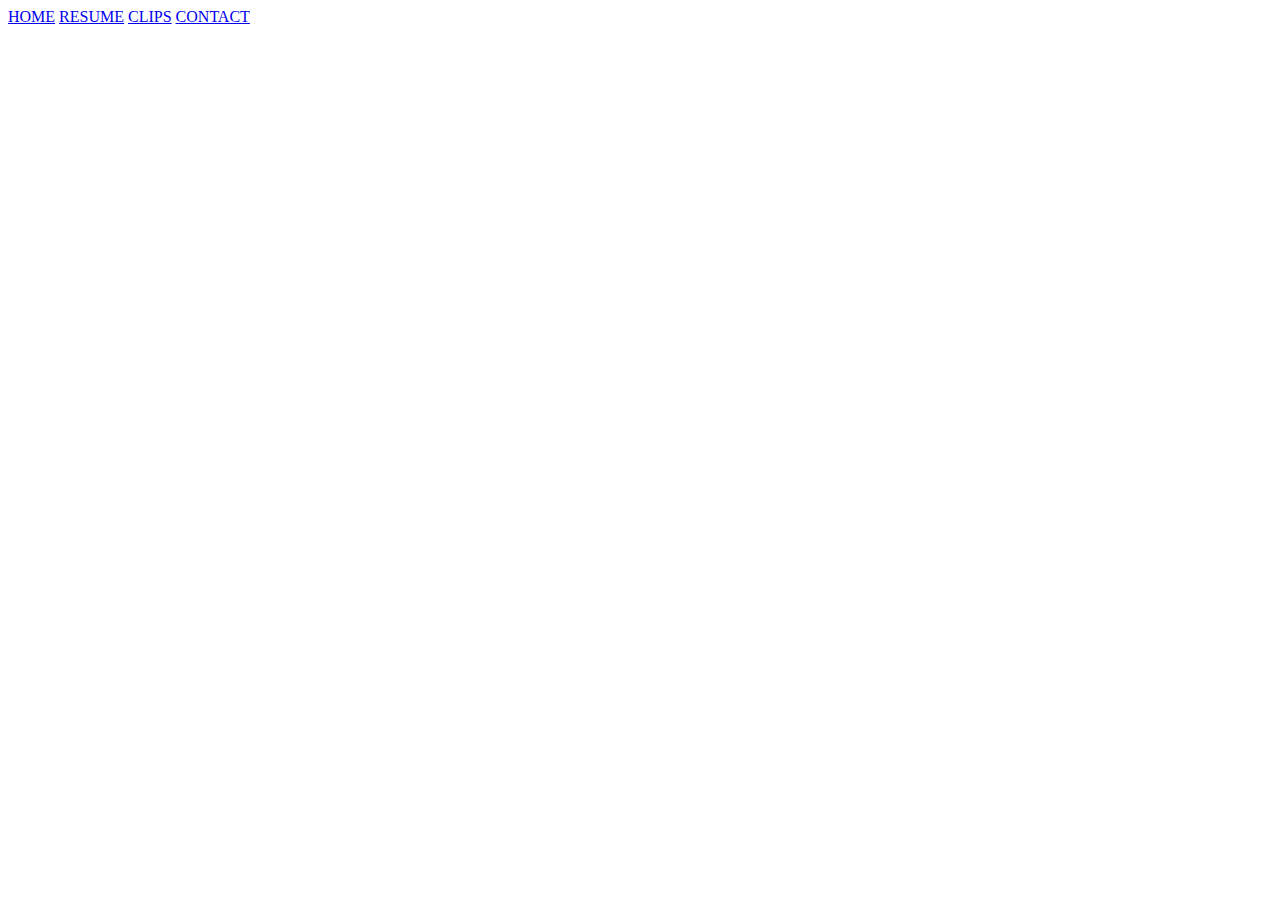
==== index.html @ 9bb3ff0e "Update index.html" ====
<!DOCTYPE html>
<html lang="en">

<head>
    <!--meta-->
    <meta charset="UTF-8">
    <meta name="viewport" content="width=device-width, initial-scale=1.0">
    <meta http-equiv="X-UA-Compatible" content="ie=edge">
    <!-- seo -->
    <title>Title goes here</title>
    <meta name="description" content="Description goes here">
    <!-- font -->
    <!-- css -->
    <link href="https://cdn.jsdelivr.net/npm/bootstrap@5.1.3/dist/css/bootstrap.min.css" rel="stylesheet" integrity="sha384-1BmE4kWBq78iYhFldvKuhfTAU6auU8tT94WrHftjDbrCEXSU1oBoqyl2QvZ6jIW3" crossorigin="anonymous">
     <!-- // -->
    <link rel="stylesheet" href="assets/css/style.css">
</head>

<body>

<!-- nav -->
<a href="#">HOME</a>
<a href="/resume/">RESUME</a>
<a href="/clips/">CLIPS</a>
<a href="/contact/">CONTACT</a>
<!-- js -->
<script src="https://cdn.jsdelivr.net/npm/bootstrap@5.1.3/dist/js/bootstrap.bundle.min.js" integrity="sha384-ka7Sk0Gln4gmtz2MlQnikT1wXgYsOg+OMhuP+IlRH9sENBO0LRn5q+8nbTov4+1p" crossorigin="anonymous"></script>
</body>

</html>
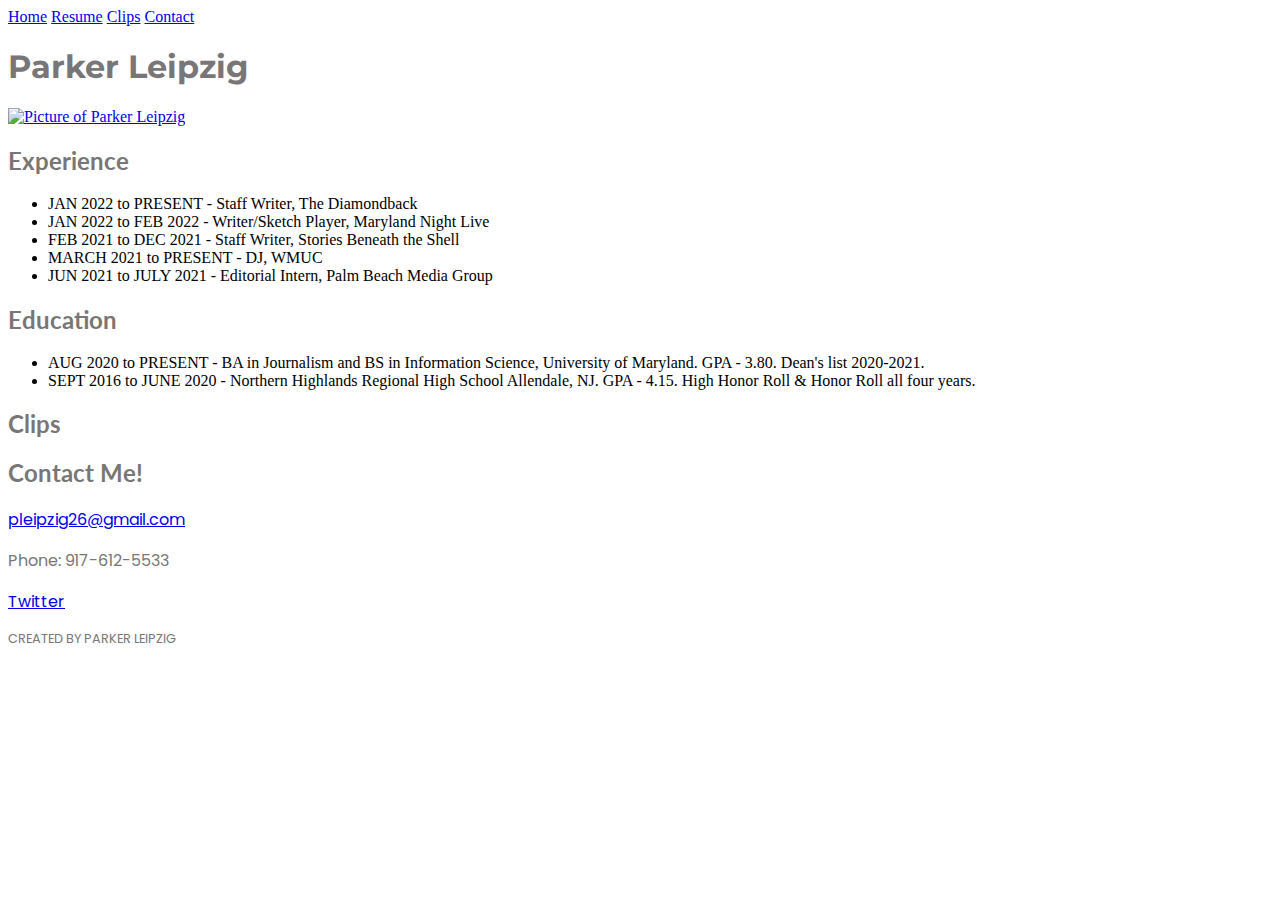
==== commit 265ccbe0: "Update index.html" ====
--- a/index.html
+++ b/index.html
@@ -10,21 +10,84 @@
     <title>Title goes here</title>
     <meta name="description" content="Description goes here">
     <!-- font -->
+    <link href="https://fonts.googleapis.com/css2?family=DM+Serif+Display&family=Lato&family=Montserrat&family=Poppins:wght@100&display=swap" rel="stylesheet">
+    <link href="https://fonts.googleapis.com/css2?family=DM+Serif+Display&family=Lato&family=Montserrat&family=Poppins:wght@100&display=swap" rel="stylesheet">
+    <link href="https://fonts.googleapis.com/css2?family=DM+Serif+Display&family=Lato&family=Montserrat&family=Poppins:wght@100;400&display=swap" rel="stylesheet">
     <!-- css -->
     <link href="https://cdn.jsdelivr.net/npm/bootstrap@5.1.3/dist/css/bootstrap.min.css" rel="stylesheet" integrity="sha384-1BmE4kWBq78iYhFldvKuhfTAU6auU8tT94WrHftjDbrCEXSU1oBoqyl2QvZ6jIW3" crossorigin="anonymous">
      <!-- // -->
     <link rel="stylesheet" href="assets/css/style.css">
+
 </head>
 
 <body>
+<main>
+<!-- nav -->
+    <a href="#">Home</a>
+    <a href="#resume">Resume</a>
+    <a href="#clips">Clips</a>
+    <a href="#contact">Contact</a>
+<section>
+    <h1>Parker Leipzig</h1>
+    <p>
 
-<!-- nav -->
-<a href="#">HOME</a>
-<a href="/resume/">RESUME</a>
-<a href="/clips/">CLIPS</a>
-<a href="/contact/">CONTACT</a>
+    </p>
+    <div class="col-md-4">
+        <a href="#"><img src="assets/img/IMG_3495.jpeg" alt="Picture of Parker Leipzig" class="img-fluid"></a>
+    </div>
+</section>
+<section id="#resume">
+    <h2>Experience</h2>
+        <ul>
+            <li>
+                JAN 2022 to PRESENT - Staff Writer, The Diamondback      
+            </li>
+            <li>
+                JAN 2022 to FEB 2022 - Writer/Sketch Player, Maryland Night Live
+            </li>
+            <li>
+                FEB 2021 to DEC 2021 - Staff Writer, Stories Beneath the Shell
+            </li>
+            <li>
+                MARCH 2021 to PRESENT - DJ, WMUC
+            </li>
+            <li>
+                JUN 2021 to JULY 2021 - Editorial Intern, Palm Beach Media Group
+            </li>
+        </ul>
+    <h2>Education</h2>
+        <ul>
+            <li>
+                AUG 2020 to PRESENT - BA in Journalism and BS in Information Science, University of Maryland. GPA - 3.80. Dean's list 2020-2021.
+            </li>
+            <li>
+                SEPT 2016 to JUNE 2020 - Northern Highlands Regional High School Allendale, NJ. GPA - 4.15. High Honor Roll & Honor Roll all four years.
+            </li>
+        </ul>
+</section>
+<section id="#clips">
+    <h2>Clips</h2>
+</section>
+<section id="#contact">
+    <h2>Contact Me!</h2>
+        <p>
+            <a href="mailto:pleipzig26@gmail.com" target="_blank">pleipzig26@gmail.com</a>
+        </p>
+        <p>
+            Phone: 917-612-5533
+        </p>
+        <p>
+            <a href="www.twitter.com/leipzig_parker">Twitter</a>
+        </p>
+</section>
+</main>
+
 <!-- js -->
 <script src="https://cdn.jsdelivr.net/npm/bootstrap@5.1.3/dist/js/bootstrap.bundle.min.js" integrity="sha384-ka7Sk0Gln4gmtz2MlQnikT1wXgYsOg+OMhuP+IlRH9sENBO0LRn5q+8nbTov4+1p" crossorigin="anonymous"></script>
 </body>
-
+<footer>
+    <p>
+        Created by Parker Leipzig
+    </p>
+</footer>
 </html>--- a/assets/css/style.css
+++ b/assets/css/style.css
@@ -0,0 +1,44 @@
+.background {
+    color: #B1C9C0;
+}
+
+p {
+   font-family: 'Poppins', sans-serif;
+   color: #787676;
+}
+
+h1 {
+    font-family: 'Montserrat', sans-serif;
+    color: #787676;
+}
+
+h2 {
+    font-family: 'Lato', sans-serif;
+    color: #787676;
+}
+
+.block {
+    text-align: center;
+    font-size: .7em;
+    letter-spacing: 1px;
+}
+
+.block img {
+    margin: 20px 0;
+}
+
+footer {
+    font-size: .8em;
+    margin: 0;
+    padding: 0;
+    text-transform: uppercase;
+}
+
+@media (max-width: 450px) {
+    h1 {
+        font-size: 3em;
+    }
+    h2 {
+        font-size: 1em;
+    }
+}
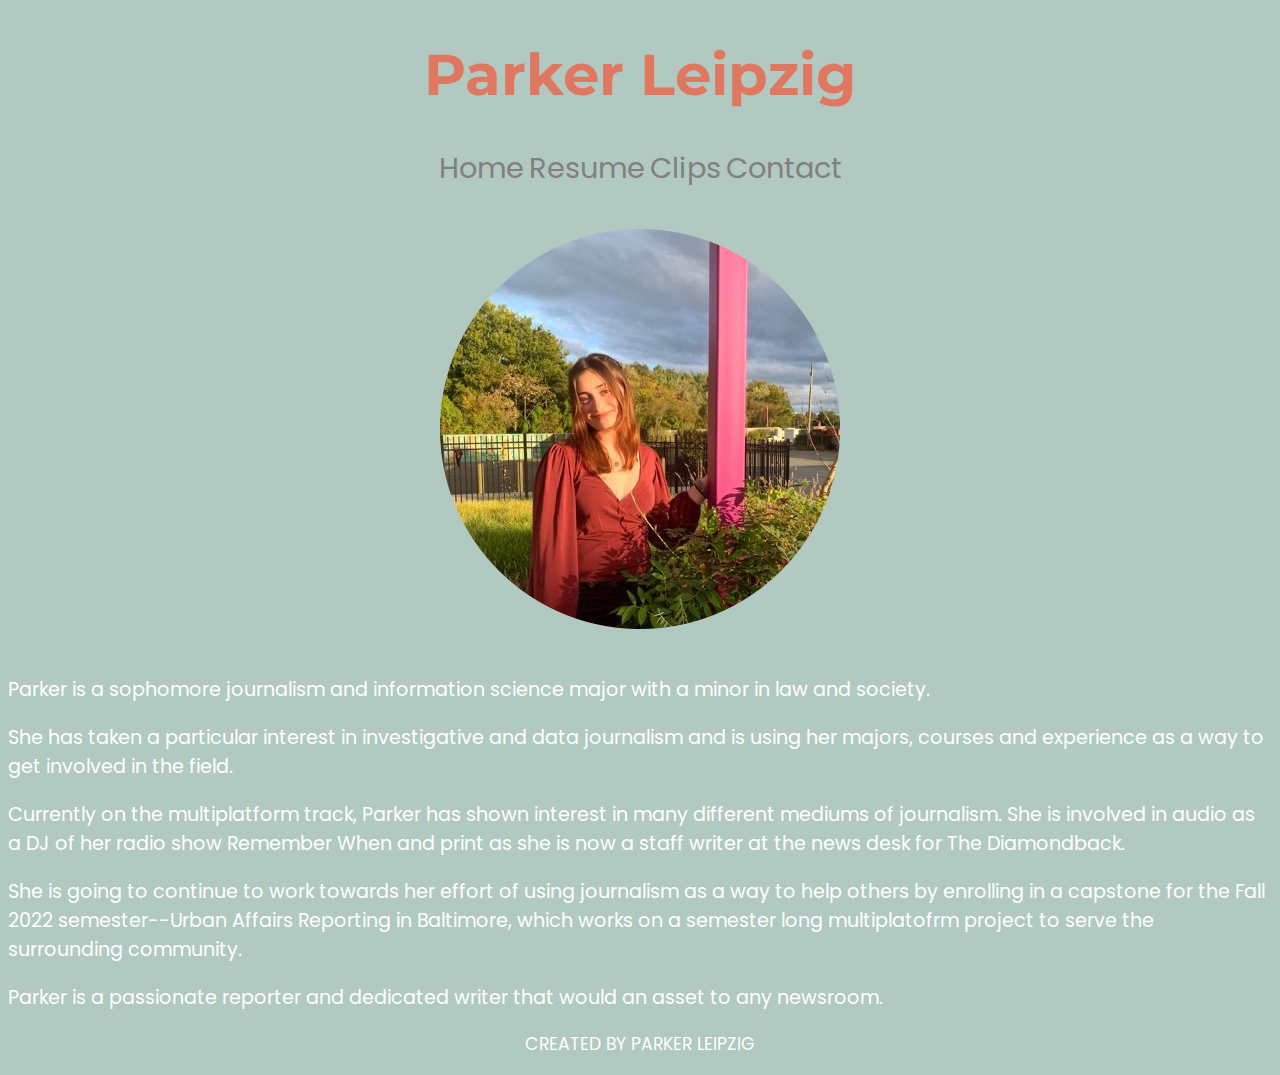
==== commit fd38a2f1: "Update index.html" ====
--- a/index.html
+++ b/index.html
@@ -10,9 +10,9 @@
     <title>Title goes here</title>
     <meta name="description" content="Description goes here">
     <!-- font -->
-    <link href="https://fonts.googleapis.com/css2?family=DM+Serif+Display&family=Lato&family=Montserrat&family=Poppins:wght@100&display=swap" rel="stylesheet">
-    <link href="https://fonts.googleapis.com/css2?family=DM+Serif+Display&family=Lato&family=Montserrat&family=Poppins:wght@100&display=swap" rel="stylesheet">
-    <link href="https://fonts.googleapis.com/css2?family=DM+Serif+Display&family=Lato&family=Montserrat&family=Poppins:wght@100;400&display=swap" rel="stylesheet">
+    <link href="https://fonts.googleapis.com/css2?family=Poppins:wght@100;400&display=swap" rel="stylesheet">
+    <link href="https://fonts.googleapis.com/css2?family=Lato:wght@300;400;700&display=swap" rel="stylesheet">
+    <link href="https://fonts.googleapis.com/css2?family=Montserrat:wght@100;200;300;400;500&display=swap" rel="stylesheet">
     <!-- css -->
     <link href="https://cdn.jsdelivr.net/npm/bootstrap@5.1.3/dist/css/bootstrap.min.css" rel="stylesheet" integrity="sha384-1BmE4kWBq78iYhFldvKuhfTAU6auU8tT94WrHftjDbrCEXSU1oBoqyl2QvZ6jIW3" crossorigin="anonymous">
      <!-- // -->
@@ -21,73 +21,49 @@
 </head>
 
 <body>
-<main>
+    <main>
 <!-- nav -->
+<nav
+    <div class="name">
+    <h1>Parker Leipzig</h1>
     <a href="#">Home</a>
-    <a href="#resume">Resume</a>
-    <a href="#clips">Clips</a>
-    <a href="#contact">Contact</a>
-<section>
-    <h1>Parker Leipzig</h1>
+
+    <a href="/resume/">Resume</a>
+
+    <a href="/clips/">Clips</a>
+
+    <a href="/contact/">Contact</a>
+</nav>
+<div class="row justify-content-end">
+    <div class="offset-lg-1 col-md-4">
+        <img src="assets/img/Image-1.png" alt="Picture of Parker Leipzig" 
+        class="img-fluid">
+    </div>
+ </div>
     <p>
+        Parker is a sophomore journalism and information science major with a minor in law and society.
+    </p>
+    <p>
+        She has taken a particular interest in investigative and data journalism and is using her majors, courses and experience as a way to get involved in the field. 
+    </p>
+    <p>
+        Currently on the multiplatform track, Parker has shown interest in many different mediums of journalism. She is involved in audio as a DJ of her radio show Remember When and print as she is now a staff writer at the news desk for The Diamondback.
+    </p>
+    <p>
+        She is going to continue to work towards her effort of using journalism as a way to help others by enrolling in a capstone for the Fall 2022 semester--Urban Affairs Reporting in Baltimore, which works on a semester long multiplatofrm project to serve the surrounding community.
+    </p>
+    <p>
+        Parker is a passionate reporter and dedicated writer that would an asset to any newsroom.
+    </p>
 
-    </p>
-    <div class="col-md-4">
-        <a href="#"><img src="assets/img/IMG_3495.jpeg" alt="Picture of Parker Leipzig" class="img-fluid"></a>
-    </div>
-</section>
-<section id="#resume">
-    <h2>Experience</h2>
-        <ul>
-            <li>
-                JAN 2022 to PRESENT - Staff Writer, The Diamondback      
-            </li>
-            <li>
-                JAN 2022 to FEB 2022 - Writer/Sketch Player, Maryland Night Live
-            </li>
-            <li>
-                FEB 2021 to DEC 2021 - Staff Writer, Stories Beneath the Shell
-            </li>
-            <li>
-                MARCH 2021 to PRESENT - DJ, WMUC
-            </li>
-            <li>
-                JUN 2021 to JULY 2021 - Editorial Intern, Palm Beach Media Group
-            </li>
-        </ul>
-    <h2>Education</h2>
-        <ul>
-            <li>
-                AUG 2020 to PRESENT - BA in Journalism and BS in Information Science, University of Maryland. GPA - 3.80. Dean's list 2020-2021.
-            </li>
-            <li>
-                SEPT 2016 to JUNE 2020 - Northern Highlands Regional High School Allendale, NJ. GPA - 4.15. High Honor Roll & Honor Roll all four years.
-            </li>
-        </ul>
-</section>
-<section id="#clips">
-    <h2>Clips</h2>
-</section>
-<section id="#contact">
-    <h2>Contact Me!</h2>
+    </main>
+    <footer>
         <p>
-            <a href="mailto:pleipzig26@gmail.com" target="_blank">pleipzig26@gmail.com</a>
+        Created by Parker Leipzig
         </p>
-        <p>
-            Phone: 917-612-5533
-        </p>
-        <p>
-            <a href="www.twitter.com/leipzig_parker">Twitter</a>
-        </p>
-</section>
-</main>
-
+    </footer>
 <!-- js -->
 <script src="https://cdn.jsdelivr.net/npm/bootstrap@5.1.3/dist/js/bootstrap.bundle.min.js" integrity="sha384-ka7Sk0Gln4gmtz2MlQnikT1wXgYsOg+OMhuP+IlRH9sENBO0LRn5q+8nbTov4+1p" crossorigin="anonymous"></script>
 </body>
-<footer>
-    <p>
-        Created by Parker Leipzig
-    </p>
-</footer>
+
 </html>--- a/assets/css/style.css
+++ b/assets/css/style.css
@@ -1,40 +1,67 @@
-.background {
-    color: #B1C9C0;
-}
-
-p {
-   font-family: 'Poppins', sans-serif;
-   color: #787676;
+body{
+    background-color: #B1C9C0;
+    font-family: 'Poppins', sans-serif;
+    color: white;
+    font-size: 1.2em;
 }
 
 h1 {
     font-family: 'Montserrat', sans-serif;
-    color: #787676;
+    font-size: 3em;
 }
 
 h2 {
     font-family: 'Lato', sans-serif;
-    color: #787676;
+    font-weight: 800;
+    color:azure
 }
 
-.block {
+.number {
+    color: gray;
+    font-size: 1.5em;
+}
+
+a {
+    color: gray;
+    text-decoration: none;
+    font-size: 1.5em;
+}
+
+nav {
+    text-align: center;
+    color: #DF7761;
+    margin: 1em;
+}
+
+.bio img {
+    float: right;
+}
+
+.row {
     text-align: center;
     font-size: .7em;
     letter-spacing: 1px;
 }
 
-.block img {
+.row img {
     margin: 20px 0;
+}
+.row justify-content-right {
+    float: right;
 }
 
 footer {
-    font-size: .8em;
+    font-size: .9em;
     margin: 0;
     padding: 0;
     text-transform: uppercase;
+    text-align: center;
 }
 
 @media (max-width: 450px) {
+    body {
+        margin: 20px 0 0 0;
+    }
     h1 {
         font-size: 3em;
     }
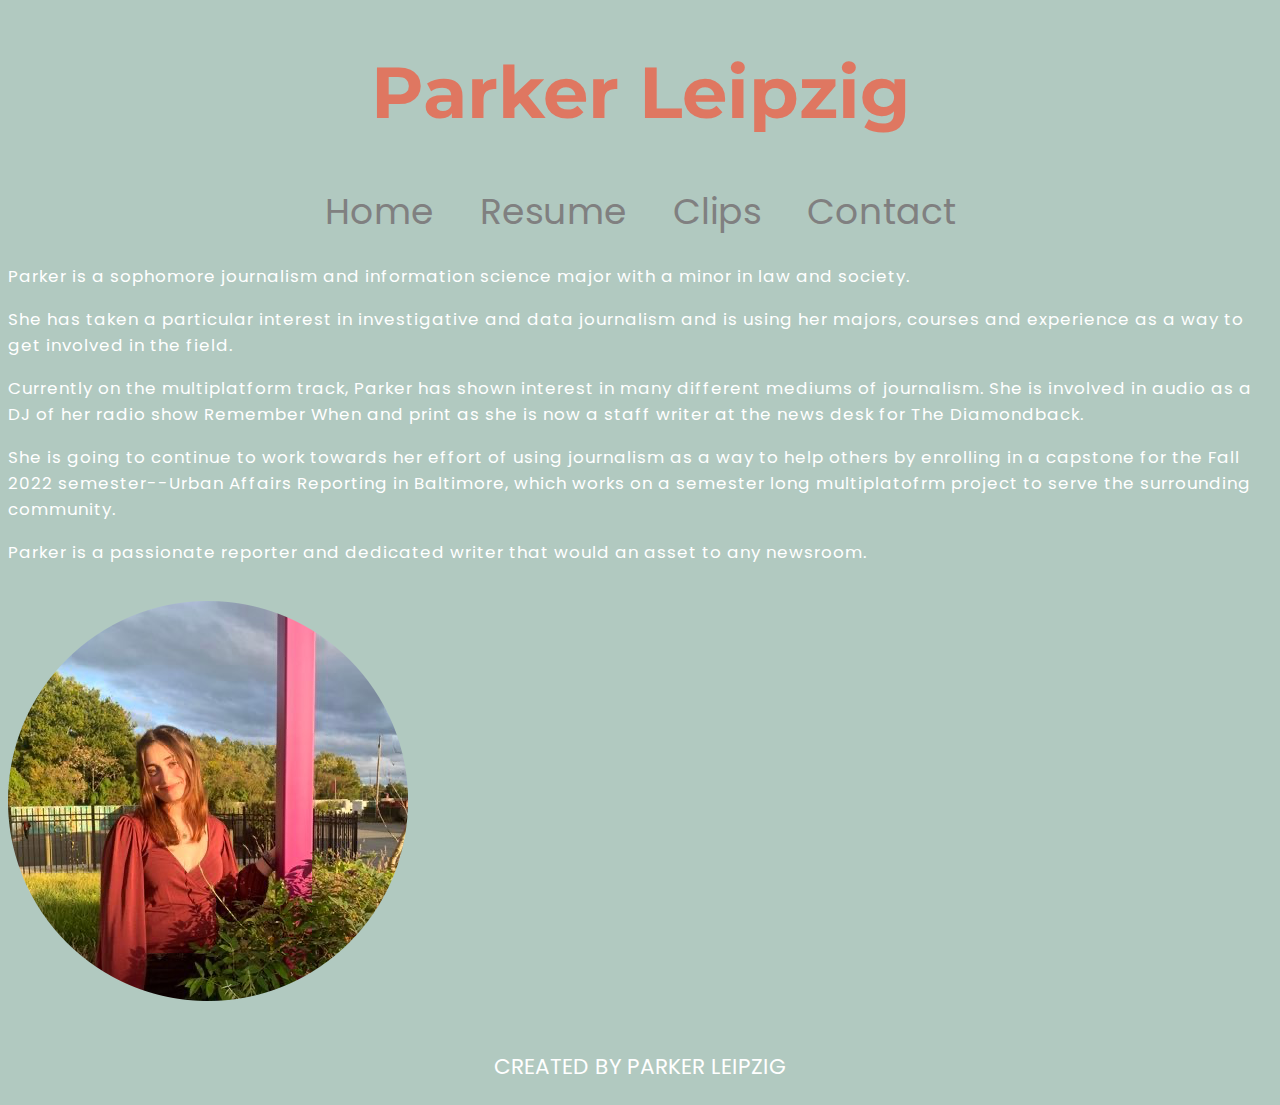
==== commit 35787e3a: "Update index.html" ====
--- a/index.html
+++ b/index.html
@@ -21,28 +21,23 @@
 </head>
 
 <body>
-    <main>
+    
 <!-- nav -->
-<nav
+<nav>
     <div class="name">
-    <h1>Parker Leipzig</h1>
+        <h1>Parker Leipzig</h1>
+    </div>
     <a href="#">Home</a>
-
     <a href="/resume/">Resume</a>
-
     <a href="/clips/">Clips</a>
-
     <a href="/contact/">Contact</a>
 </nav>
-<div class="row justify-content-end">
-    <div class="offset-lg-1 col-md-4">
-        <img src="assets/img/Image-1.png" alt="Picture of Parker Leipzig" 
-        class="img-fluid">
-    </div>
- </div>
-    <p>
+    <main>
+    <div class="row">
+    <div class="col-md-8"> 
+        <p>
         Parker is a sophomore journalism and information science major with a minor in law and society.
-    </p>
+        </p>
     <p>
         She has taken a particular interest in investigative and data journalism and is using her majors, courses and experience as a way to get involved in the field. 
     </p>
@@ -55,7 +50,13 @@
     <p>
         Parker is a passionate reporter and dedicated writer that would an asset to any newsroom.
     </p>
-
+    </div>
+     
+    <div class="col-md-4">
+        <img src="assets/img/Image-1.png" alt="Picture of Parker Leipzig" 
+        class="img-fluid">
+    </div>
+    </div>
     </main>
     <footer>
         <p>
--- a/assets/css/style.css
+++ b/assets/css/style.css
@@ -2,7 +2,7 @@
     background-color: #B1C9C0;
     font-family: 'Poppins', sans-serif;
     color: white;
-    font-size: 1.2em;
+    font-size: 1.5em;
 }
 
 h1 {
@@ -13,12 +13,16 @@
 h2 {
     font-family: 'Lato', sans-serif;
     font-weight: 800;
-    color:azure
+    color:azure;
 }
 
 .number {
     color: gray;
     font-size: 1.5em;
+}
+
+nav a {
+    padding: 0 20px;
 }
 
 a {
@@ -38,7 +42,6 @@
 }
 
 .row {
-    text-align: center;
     font-size: .7em;
     letter-spacing: 1px;
 }
@@ -48,6 +51,10 @@
 }
 .row justify-content-right {
     float: right;
+}
+
+.row justify-content-center {
+    text-align: center;
 }
 
 footer {
@@ -68,4 +75,7 @@
     h2 {
         font-size: 1em;
     }
+    nav a {
+        display: block;
+    }
 }
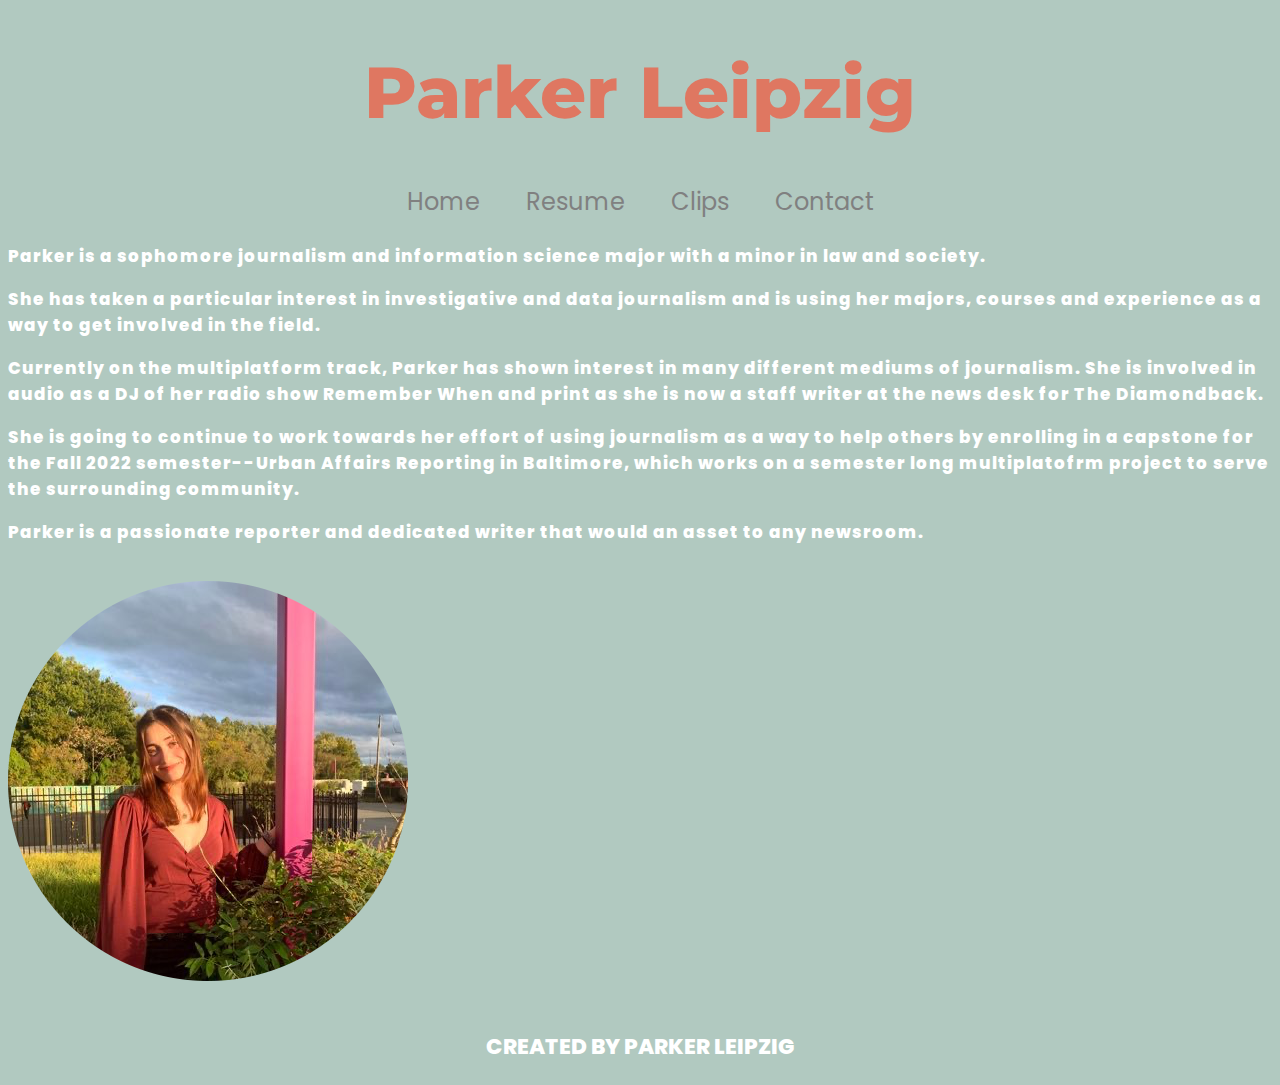
==== commit db809bf6: "Update index.html" ====
--- a/index.html
+++ b/index.html
@@ -33,7 +33,7 @@
     <a href="/contact/">Contact</a>
 </nav>
     <main>
-    <div class="row">
+    <div class="row container">
     <div class="col-md-8"> 
         <p>
         Parker is a sophomore journalism and information science major with a minor in law and society.
--- a/assets/css/style.css
+++ b/assets/css/style.css
@@ -8,17 +8,21 @@
 h1 {
     font-family: 'Montserrat', sans-serif;
     font-size: 3em;
+    font-weight: 800;
 }
 
 h2 {
     font-family: 'Lato', sans-serif;
+    font-weight: 600;
+    color:azure;
+}
+
+p {
     font-weight: 800;
-    color:azure;
 }
 
 .number {
     color: gray;
-    font-size: 1.5em;
 }
 
 nav a {
@@ -28,7 +32,7 @@
 a {
     color: gray;
     text-decoration: none;
-    font-size: 1.5em;
+    font-size: 1em;
 }
 
 nav {
@@ -49,12 +53,15 @@
 .row img {
     margin: 20px 0;
 }
-.row justify-content-right {
-    float: right;
+
+.center {
+    text-align: center;
+    font-size: 1.3em;
 }
 
-.row justify-content-center {
+.contact {
     text-align: center;
+    font-size: 1em;
 }
 
 footer {
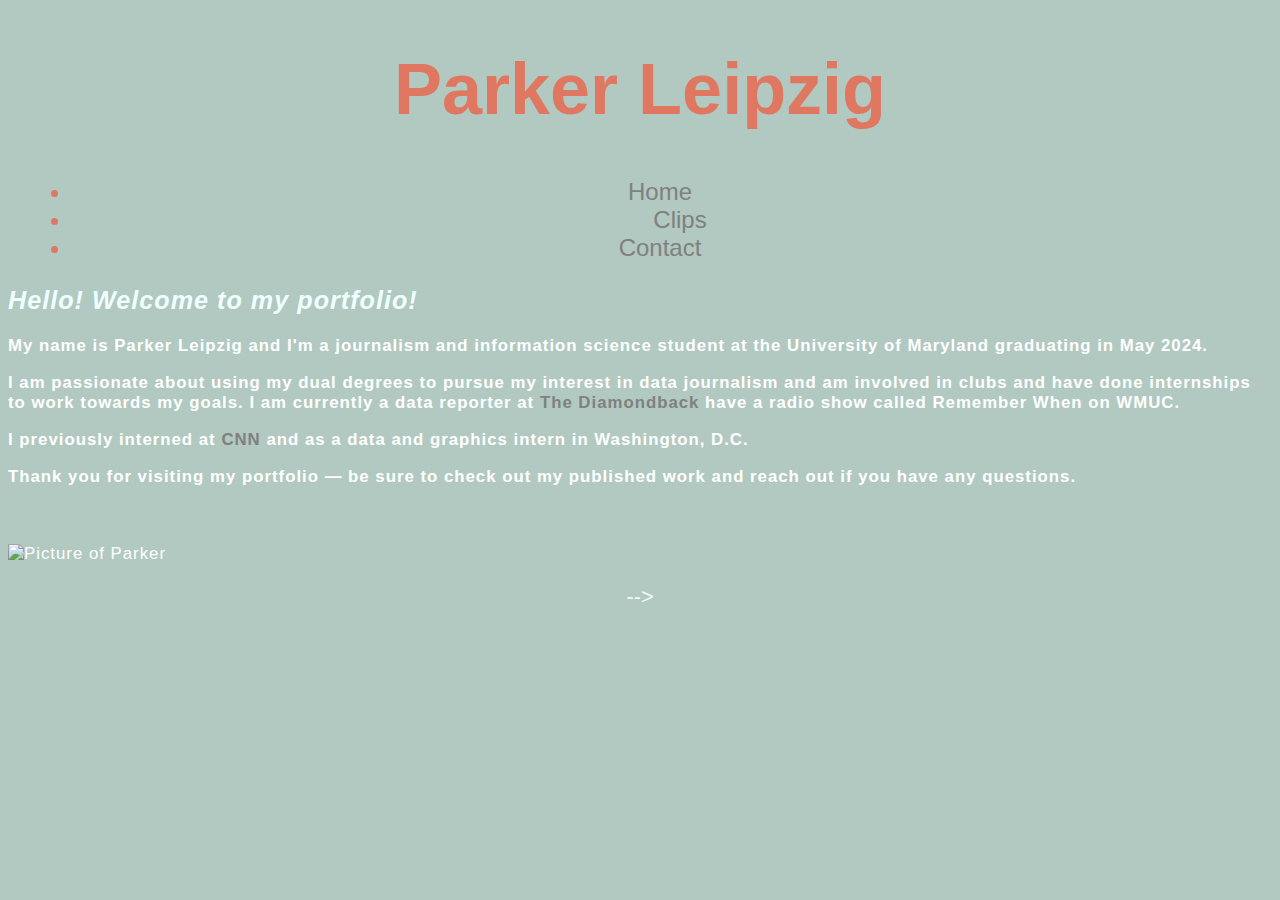
==== commit 07af3268: "Update index.html" ====
--- a/index.html
+++ b/index.html
@@ -7,12 +7,12 @@
     <meta name="viewport" content="width=device-width, initial-scale=1.0">
     <meta http-equiv="X-UA-Compatible" content="ie=edge">
     <!-- seo -->
-    <title>Title goes here</title>
+    <title>Parker Leipzig</title>
     <meta name="description" content="Description goes here">
-    <!-- font -->
-    <link href="https://fonts.googleapis.com/css2?family=Poppins:wght@100;400&display=swap" rel="stylesheet">
-    <link href="https://fonts.googleapis.com/css2?family=Lato:wght@300;400;700&display=swap" rel="stylesheet">
-    <link href="https://fonts.googleapis.com/css2?family=Montserrat:wght@100;200;300;400;500&display=swap" rel="stylesheet">
+    <!--font -->
+    <link href="https://fonts.googleapis.com/css2?family=Nunito:wght@300&display=swap" rel="stylesheet">
+    <link href="https://fonts.googleapis.com/css2?family=Cardo:wght@400;700&display=swap" rel="stylesheet">
+    <link href="https://fonts.googleapis.com/css2?family=Nunito:wght@500&display=swap" rel="stylesheet">
     <!-- css -->
     <link href="https://cdn.jsdelivr.net/npm/bootstrap@5.1.3/dist/css/bootstrap.min.css" rel="stylesheet" integrity="sha384-1BmE4kWBq78iYhFldvKuhfTAU6auU8tT94WrHftjDbrCEXSU1oBoqyl2QvZ6jIW3" crossorigin="anonymous">
      <!-- // -->
@@ -21,50 +21,66 @@
 </head>
 
 <body>
+    <div class="container">
+    <nav>
     
-<!-- nav -->
-<nav>
-    <div class="name">
-        <h1>Parker Leipzig</h1>
+    <h1>Parker Leipzig</h1> 
+    
+    <ul class="nav justify-content-center">
+        <li class="nav-item">
+            <a class="nav-link" href="#">Home</a> 
+        </li>
+        <li class="nav-item">
+            <a class="nav-link" href="/resume>Resume</a>
+        </li>
+        <li class="nav-item">
+            <a class="nav-link" href="/clips">Clips</a>
+        </li>
+        <li class="nav-item">
+            <a class="nav-link" href="/contact">Contact</a>
+        </li>
+    </ul>
+</nav>
+</div>
+<main>
+    <div class="row">
+        <div class="col-md-8">
+          <h2>Hello! Welcome to my portfolio!</h2>
+            <p>My name is Parker Leipzig and I'm a journalism and information science student at the University of Maryland
+                graduating in May 2024. </p>
+            <p>I am passionate about using my dual degrees to pursue my interest in data journalism and am involved in clubs 
+                and have done internships to work towards my goals. I am currently a data reporter at <a href="https://dbknews.com/author/pleipzig/">
+                The Diamondback</a> have a radio show called Remember When on WMUC.
+            </p><p> I previously 
+                interned at <a href="https://www.cnn.com/2023/08/27/us/school-library-book-ban-increase-dg/index.html"> CNN</a> and 
+                as a data and graphics intern in Washington, D.C. </p>
+            <p>Thank you for visiting my portfolio — be sure to check out my published work and reach
+                out if you have any questions.<br><br>
+            </p>
+            <div><center>
+            <a href="https://twitter.com/leipzig_parker" target="_blank"><i class="bi bi-twitter"></i></a>
+            <a href="https://www.linkedin.com/in/parker-leigh-leipzig-9a0700273/" target="_blank"><i class="bi bi-linkedin"></i></a>
+            <a href="mailto:pleipzig26@gmail.com" target="_blank"><i class="bi bi-envelope-fill"></i></a></center>
+        </div>
+        </div>
+        <div class="col-md-4">
+            <img src="assets/img/photo_of_parker.jpg" alt="Picture of Parker" class="img-fluid">
+        </div>
     </div>
-    <a href="#">Home</a>
-    <a href="/resume/">Resume</a>
-    <a href="/clips/">Clips</a>
-    <a href="/contact/">Contact</a>
-</nav>
-    <main>
-    <div class="row container">
-    <div class="col-md-8"> 
-        <p>
-        Parker is a sophomore journalism and information science major with a minor in law and society.
-        </p>
-    <p>
-        She has taken a particular interest in investigative and data journalism and is using her majors, courses and experience as a way to get involved in the field. 
-    </p>
-    <p>
-        Currently on the multiplatform track, Parker has shown interest in many different mediums of journalism. She is involved in audio as a DJ of her radio show Remember When and print as she is now a staff writer at the news desk for The Diamondback.
-    </p>
-    <p>
-        She is going to continue to work towards her effort of using journalism as a way to help others by enrolling in a capstone for the Fall 2022 semester--Urban Affairs Reporting in Baltimore, which works on a semester long multiplatofrm project to serve the surrounding community.
-    </p>
-    <p>
-        Parker is a passionate reporter and dedicated writer that would an asset to any newsroom.
-    </p>
-    </div>
-     
-    <div class="col-md-4">
-        <img src="assets/img/Image-1.png" alt="Picture of Parker Leipzig" 
-        class="img-fluid">
-    </div>
-    </div>
-    </main>
-    <footer>
-        <p>
-        Created by Parker Leipzig
-        </p>
-    </footer>
-<!-- js -->
-<script src="https://cdn.jsdelivr.net/npm/bootstrap@5.1.3/dist/js/bootstrap.bundle.min.js" integrity="sha384-ka7Sk0Gln4gmtz2MlQnikT1wXgYsOg+OMhuP+IlRH9sENBO0LRn5q+8nbTov4+1p" crossorigin="anonymous"></script>
+
+</main>
+
+<footer>
+    <a href="https://twitter.com/leipzig_parker" target="_blank"><i class="bi bi-twitter"></i></a>
+    <a href="https://www.linkedin.com/in/parker-leigh-leipzig-9a0700273/" target="_blank"><i class="bi bi-linkedin"></i></a>
+ <a href="mailto:pleipzig26@gmail.com" target="_blank"><i class="bi bi-envelope-fill"></i></a>-->
+</footer>
+
+     <!-- js -->
+    <script src="https://cdn.jsdelivr.net/npm/bootstrap@5.1.3/dist/js/bootstrap.bundle.min.js" 
+        integrity="sha384-ka7Sk0Gln4gmtz2MlQnikT1wXgYsOg+OMhuP+IlRH9sENBO0LRn5q+8nbTov4+1p" crossorigin="anonymous"></script>
+    <!-- // -->
 </body>
 
+
 </html>--- a/assets/css/style.css
+++ b/assets/css/style.css
@@ -14,6 +14,7 @@
 h2 {
     font-family: 'Lato', sans-serif;
     font-weight: 600;
+    font-style: italic;
     color:azure;
 }
 
@@ -70,6 +71,7 @@
     padding: 0;
     text-transform: uppercase;
     text-align: center;
+    color: aliceblue;
 }
 
 @media (max-width: 450px) {
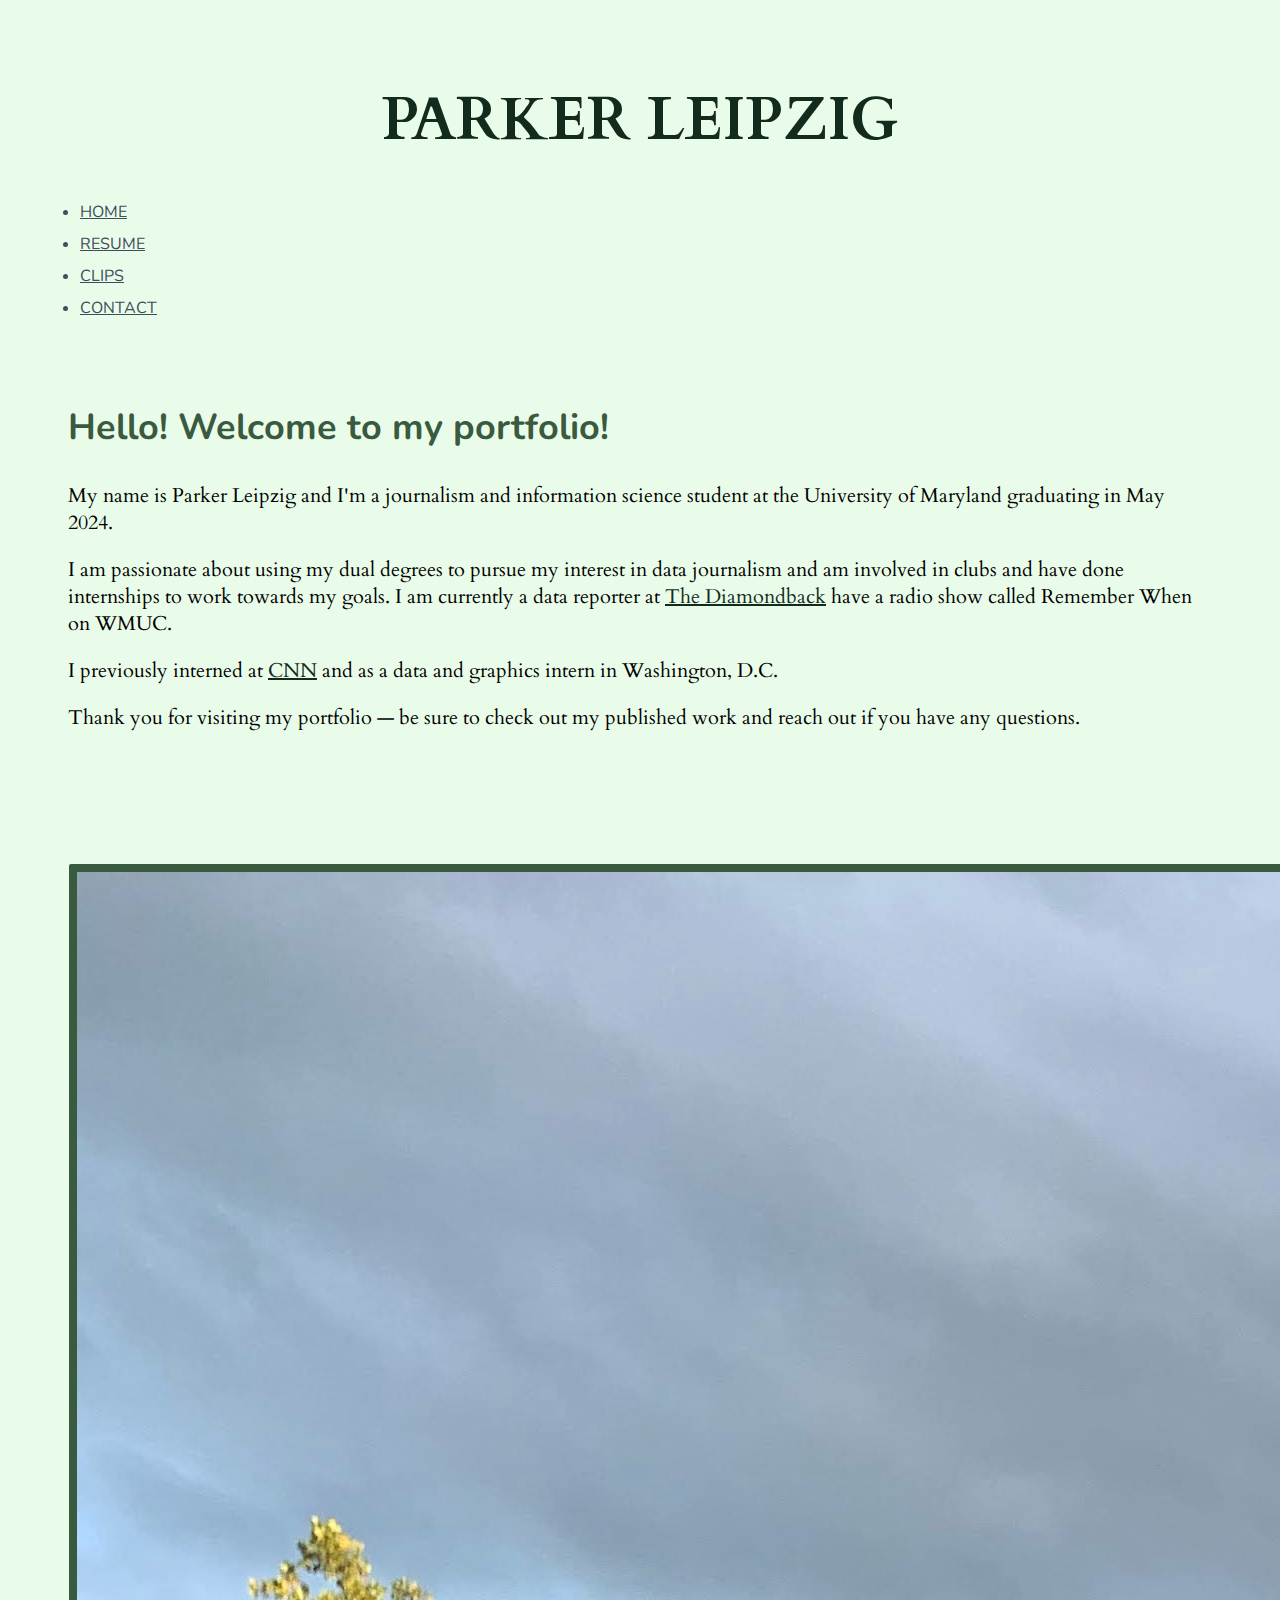
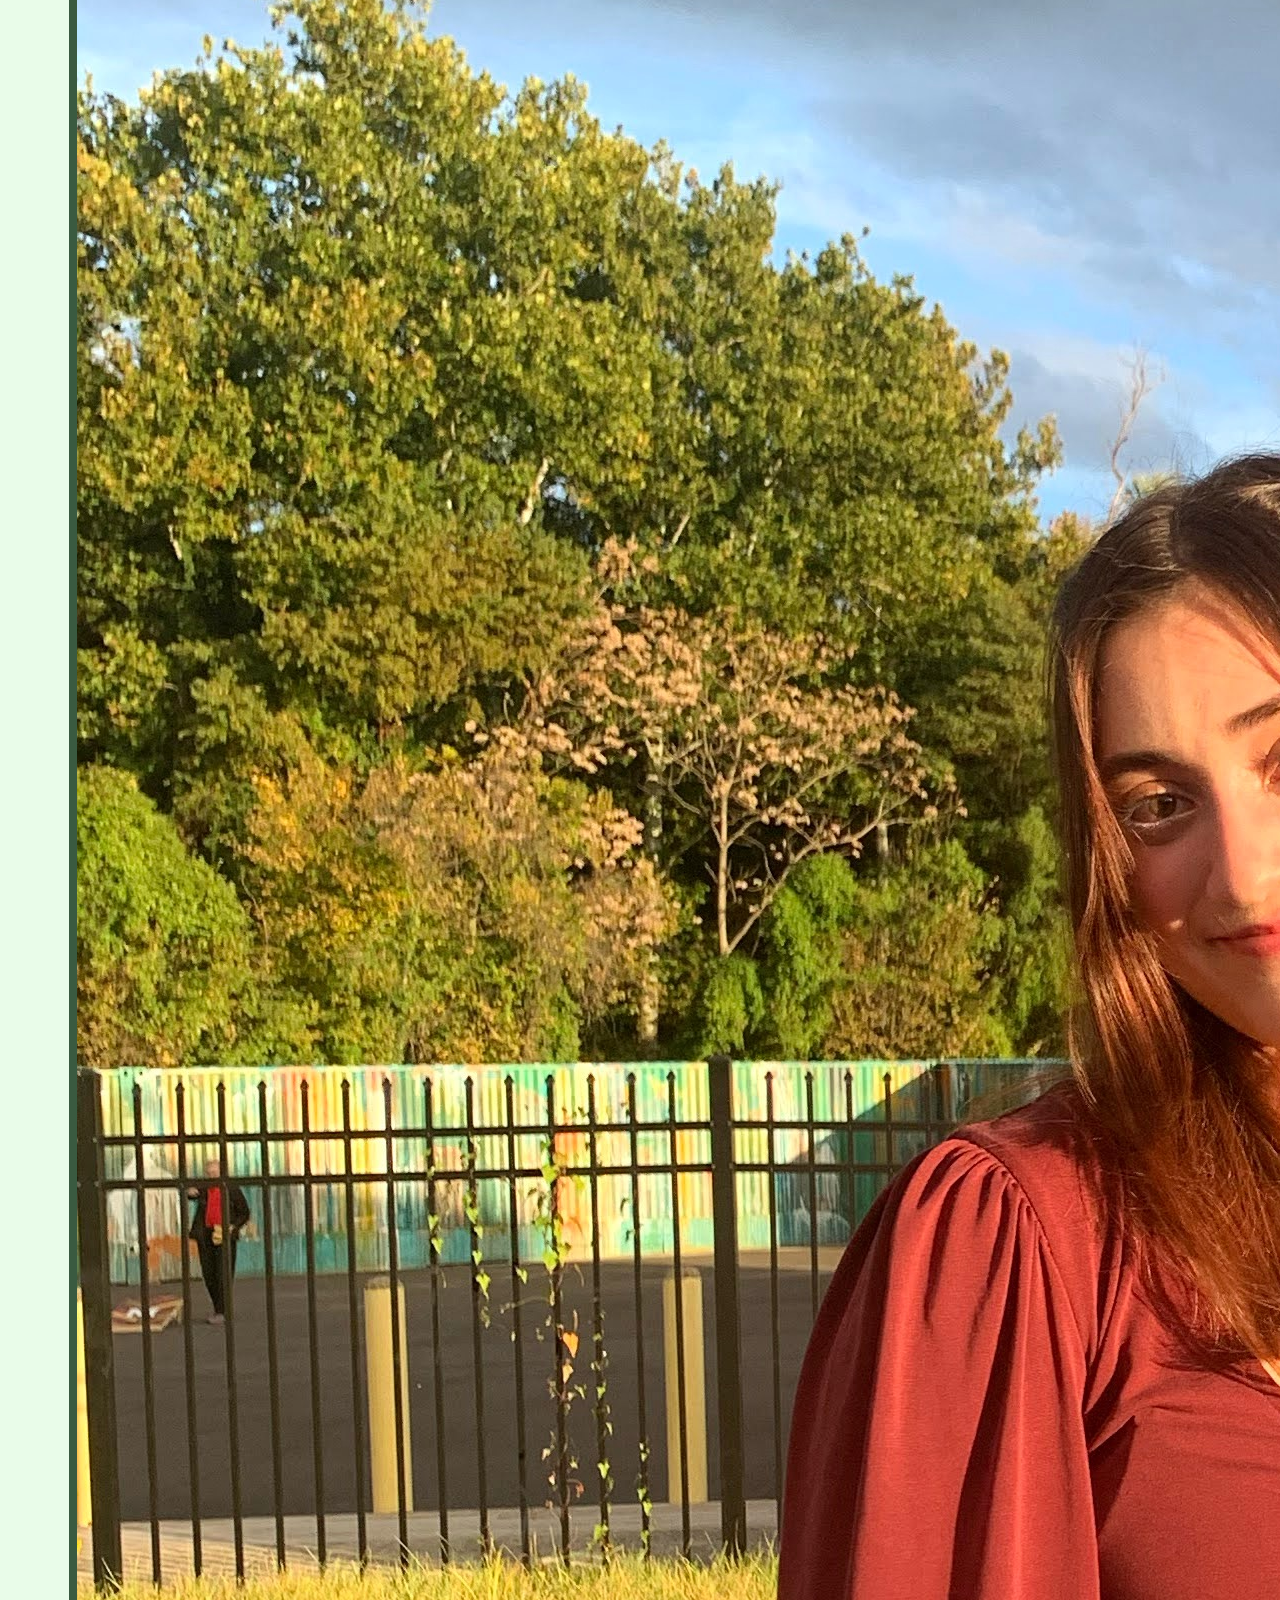
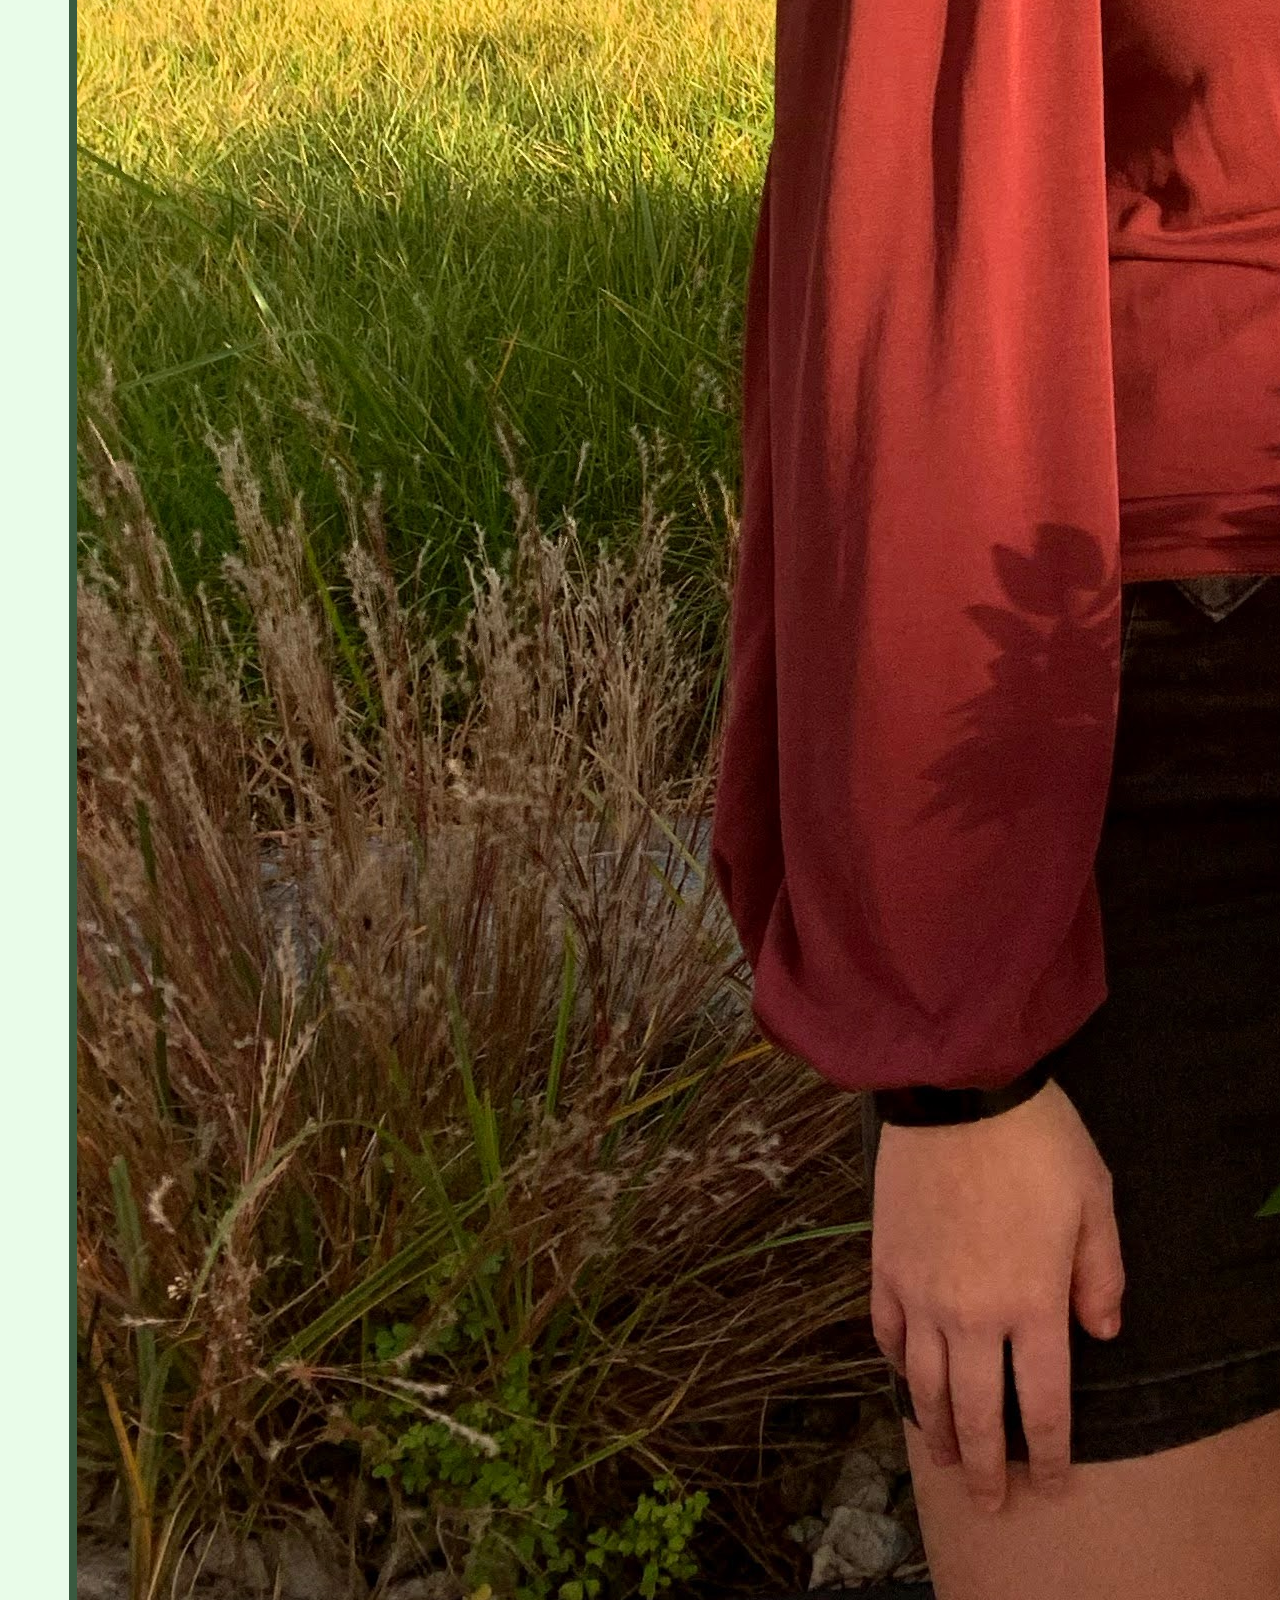
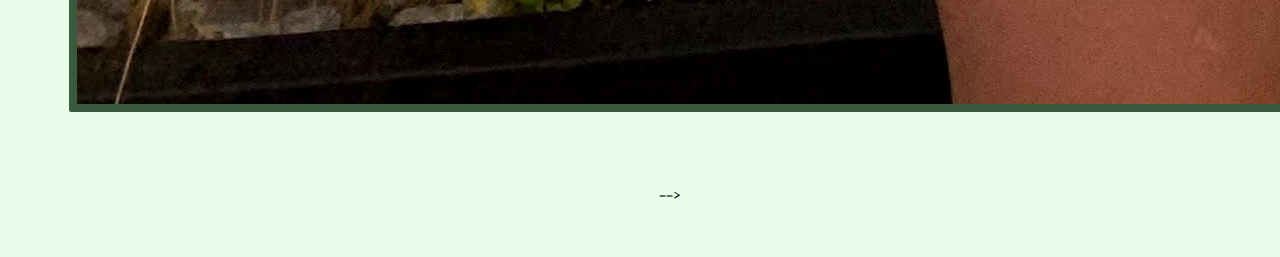
==== commit 0150049b: "Update index.html" ====
--- a/index.html
+++ b/index.html
@@ -31,13 +31,13 @@
             <a class="nav-link" href="#">Home</a> 
         </li>
         <li class="nav-item">
-            <a class="nav-link" href="/resume>Resume</a>
+            <a class="nav-link" href="resume/"">Resume</a>
         </li>
         <li class="nav-item">
-            <a class="nav-link" href="/clips">Clips</a>
+            <a class="nav-link" href="clips/">Clips</a>
         </li>
         <li class="nav-item">
-            <a class="nav-link" href="/contact">Contact</a>
+            <a class="nav-link" href="contact/">Contact</a>
         </li>
     </ul>
 </nav>
--- a/assets/css/style.css
+++ b/assets/css/style.css
@@ -1,90 +1,131 @@
-body{
-    background-color: #B1C9C0;
-    font-family: 'Poppins', sans-serif;
-    color: white;
-    font-size: 1.5em;
-}
+/* font options:
+cardo regular and bold
+nunito 300
+
+
+color palette: 
+
+brunswick green #344E41
+hunter green #3A5A40
+fern green #588157
+shamrock green #5A9F68
+pistachio #BBD58E
+taupe #8A5A5A
+Hover color #f12db7 
+*/
+
+a {
+    color: #122b1c;
+  }
 
 h1 {
-    font-family: 'Montserrat', sans-serif;
-    font-size: 3em;
-    font-weight: 800;
+    color:#122b1c;
+    text-align:center;
+    text-transform:uppercase;
+    font-family:'Cardo',serif;
+    font-size:60px;
 }
 
 h2 {
-    font-family: 'Lato', sans-serif;
-    font-weight: 600;
-    font-style: italic;
-    color:azure;
+    font-size:16px;
+    color:#3A5A40;
+    font-family:'Nunito',sans-serif;
+    font-size:36px;
 }
 
-p {
-    font-weight: 800;
+.nav-item,
+.nav-link {
+    text-transform:uppercase;
+    color:#404E5C;
+    padding-bottom:10px;
+    font-family:'Nunito',sans-serif;
 }
 
-.number {
-    color: gray;
+img {
+    display:inline-block;
+    border:8px solid #3A5A40;
+    border-radius:2px;
+    margin: 5px 1px 5px 1px;
 }
 
-nav a {
-    padding: 0 20px;
+body {
+    padding:32px;
+    background-color: #E9FCE9;
+    font-family: 'Cardo', serif;
 }
 
-a {
-    color: gray;
-    text-decoration: none;
-    font-size: 1em;
+main {
+    font-family:'Cardo', serif;
+    font-size:20px;
+    
 }
 
-nav {
-    text-align: center;
-    color: #DF7761;
-    margin: 1em;
+a:hover,
+.nav-link:hover{
+    color:#5A9F68;
 }
 
-.bio img {
-    float: right;
+.row{
+    padding:28px;
 }
 
-.row {
-    font-size: .7em;
-    letter-spacing: 1px;
+.col-md-9{
+    font-family:'Cardo', serif;
+    font-size:18px;
 }
 
-.row img {
-    margin: 20px 0;
+h4 {
+    color:#111518;
+}
+h5 {
+    color:#122b1c;
+    font-family:'Nunito',sans-serif;
 }
 
-.center {
-    text-align: center;
-    font-size: 1.3em;
+.btn {
+    background-color: #122b1c;
+    border: none;
+    color: #F6ECE3;
+    padding: 12px;
+    font-size: 20px;
+  }
+  
+  .btn:hover {
+    background-color: #5A9F68;
+  }
+
+.card-title {
+    font-family:'Cardo',serif;
+    color:#404E5C;
 }
 
-.contact {
-    text-align: center;
-    font-size: 1em;
+.card-text {
+    font-family:'Nunito',sans-serif;
+    color:#122b1c;
+}
+
+.bi {
+    color:#3A5A40;
+    font-size: 3em;
+    padding:10px;
 }
 
 footer {
-    font-size: .9em;
-    margin: 0;
-    padding: 0;
-    text-transform: uppercase;
-    text-align: center;
-    color: aliceblue;
+    text-align:center;
 }
 
-@media (max-width: 450px) {
-    body {
-        margin: 20px 0 0 0;
+iframe{
+    width:100%;
+    height:1150px;
+    margin:0;
+    padding:0;
+}
+
+@media (max-width:1000px){
+    h1{
+        font-size:70px;
     }
-    h1 {
-        font-size: 3em;
+    body{
+        font-size:22px;
     }
-    h2 {
-        font-size: 1em;
-    }
-    nav a {
-        display: block;
-    }
-}
+}